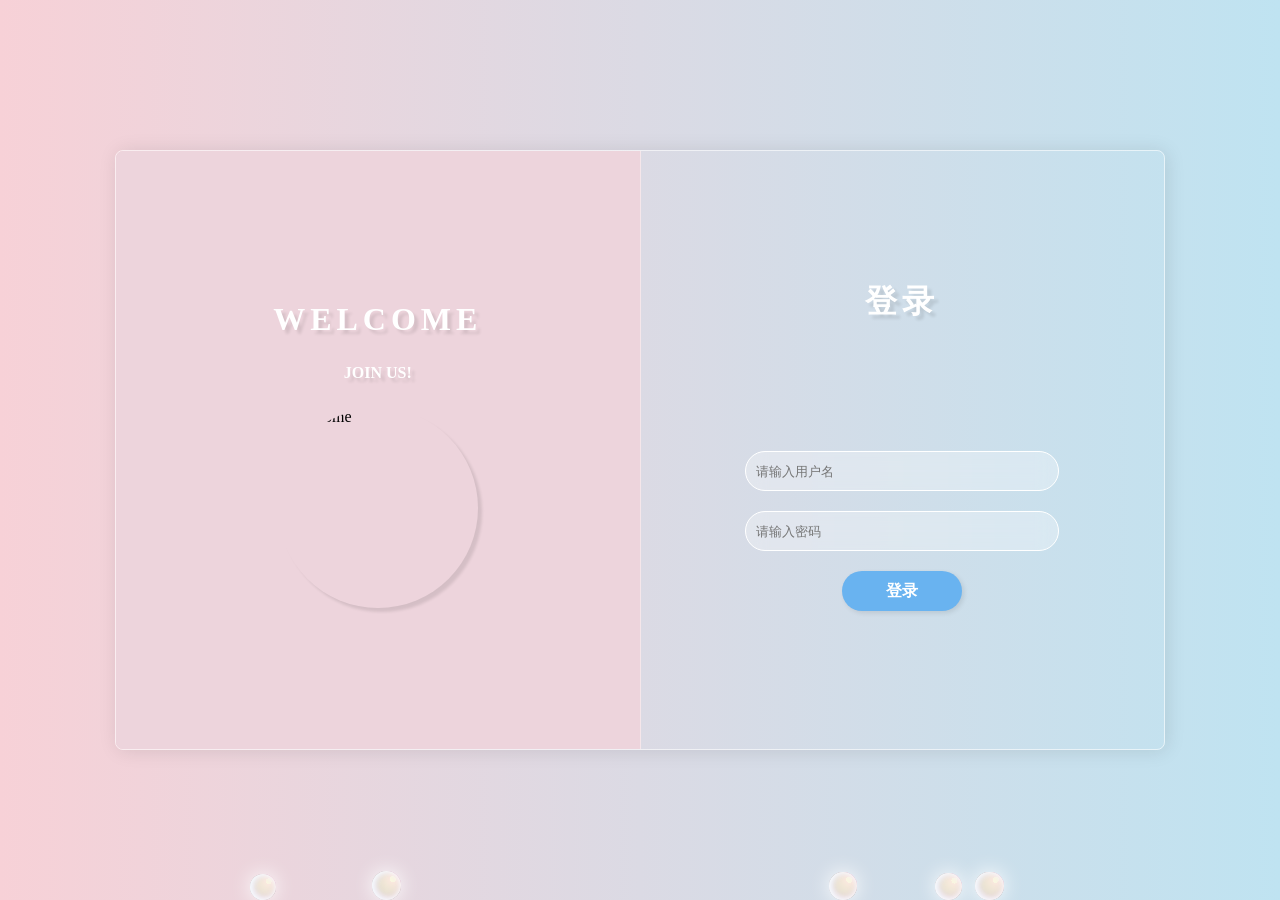
==== login.html @ 62196f65 "Add files via upload" ====
<!DOCTYPE html>
<html lang="zh-CN">
<head>
    <meta charset="UTF-8">
    <meta http-equiv="X-UA-Compatible" content="IE=edge">
    <meta name="viewport" content="width=device-width, initial-scale=1.0">
    <link rel="stylesheet" href="./login.css">
    <title>登录系统</title>
</head>
<body>
    <div class="box">
        <div class="pre-box">
            <h1>WELCOME</h1>
            <p>JOIN US!</p>
            <div class="img-box">
                <img src="./img/waoku.jpg" alt="welcome">
            </div>
        </div>
        
        <div class="login-form">
            <div class="title-box">
                <h1>登录</h1>
            </div>
            <div class="input-box">
                <input type="text" id="username" placeholder="请输入用户名">
                <input type="password" id="password" placeholder="请输入密码">
            </div>
            <div class="btn-box">
                <button id="loginBtn">登录</button>
            </div>
        </div>
    </div>

    <script src="./login.js"></script>
</body>
</html>
---- login.css ----
* {
    margin: 0;
    padding: 0;
    box-sizing: border-box;
}

input {
    outline: none;
}

html, body {
    height: 100%;
}

body {
    overflow-x: hidden;
    display: flex;
    background: linear-gradient(to right, rgb(247, 209, 215), rgb(191, 227, 241));
}

span {
    position: absolute;
    z-index: 0;
    bottom: 0;
    border-radius: 50%;
    background: radial-gradient(circle at 72% 28%, #fff 3px, #ff7edf 8%, #5b5b5b, #aad7f9 100%);
    box-shadow: inset 0 0 6px #fff,
        inset 3px 0 6px #eaf5fc,
        inset 2px -2px 10px #efcde6,
        inset 0 0 60px #f9f6de,
        0 0 20px #fff;
    animation: myMove 4s linear infinite;
}

@keyframes myMove {
    0% { transform: translateY(0%); opacity: 1; }
    50% { transform: translate(10%, -1000%); }
    75% { transform: translate(-20%, -1200%); }
    99% { opacity: .9; }
    100% { transform: translateY(-1800%) scale(1.5); opacity: 0; }
}

/* 最外层的大盒子 */
.box {
    width: 1050px;
    height: 600px;
    display: flex; /* 使用Flex布局平分左右 */
    position: relative;
    z-index: 2;
    margin: auto;
    border-radius: 8px;
    border: 1px solid rgba(255, 255, 255, .6);
    box-shadow: 2px 1px 19px rgba(0, 0, 0, .1);
    overflow: hidden; /* 防止内部圆角溢出 */
}

/* 左侧展示区 (原滑动盒子) */
.pre-box {
    flex: 1; /* 占据一半宽度 */
    height: 100%;
    background-color: #edd4dc;
    border-right: 1px solid rgba(255, 255, 255, 0.4); /* 添加一条分割线让视觉更清晰 */
}

.pre-box h1 {
    margin-top: 150px;
    text-align: center;
    letter-spacing: 5px;
    color: white;
    user-select: none;
    text-shadow: 4px 4px 3px rgba(0, 0, 0, .1);
}

.pre-box p {
    height: 30px;
    line-height: 30px;
    text-align: center;
    margin: 20px 0;
    user-select: none;
    font-weight: bold;
    color: white;
    text-shadow: 4px 4px 3px rgba(0, 0, 0, .1);
}

/* 图片盒子 */
.img-box {
    width: 200px;
    height: 200px;
    margin: 20px auto;
    border-radius: 50%;
    user-select: none;
    overflow: hidden;
    box-shadow: 4px 4px 3px rgba(0, 0, 0, .1);
}

.img-box img {
    width: 100%;
    height: 100%;
    object-fit: cover;
}

/* 登录盒子 */
.login-form {
    flex: 1; /* 占据另一半宽度 */
    height: 100%;
}

.title-box {
    height: 300px;
    line-height: 300px; /* 调整为300px使其在盒子内垂直居中 */
}

.title-box h1 {
    text-align: center;
    color: white;
    user-select: none;
    letter-spacing: 5px;
    text-shadow: 4px 4px 3px rgba(0, 0, 0, .1);
}

.input-box {
    display: flex;
    flex-direction: column;
    align-items: center;
}

input {
    width: 60%;
    height: 40px;
    margin-bottom: 20px;
    text-indent: 10px;
    border: 1px solid #fff;
    background-color: rgba(255, 255, 255, 0.3);
    border-radius: 120px;
    backdrop-filter: blur(10px);
}

input:focus {
    color: #69b3f0; /* 修改了光标颜色让其更易读 */
}

input:focus::placeholder {
    opacity: 0;
}

.btn-box {
    display: flex;
    justify-content: center;
}

button {
    width: 120px; /* 稍微加宽了按钮 */
    height: 40px; /* 稍微加高了按钮 */
    margin: 0 7px;
    line-height: 40px;
    border: none;
    border-radius: 120px; /* 和输入框统一圆角风格 */
    background-color: #69b3f0;
    color: white;
    font-size: 16px;
    font-weight: bold;
    box-shadow: 2px 2px 5px rgba(0,0,0,0.1);
    transition: all 0.3s;
}

button:hover {
    cursor: pointer;
    background-color: #559bd6;
    box-shadow: 2px 2px 10px rgba(0,0,0,0.2);
}
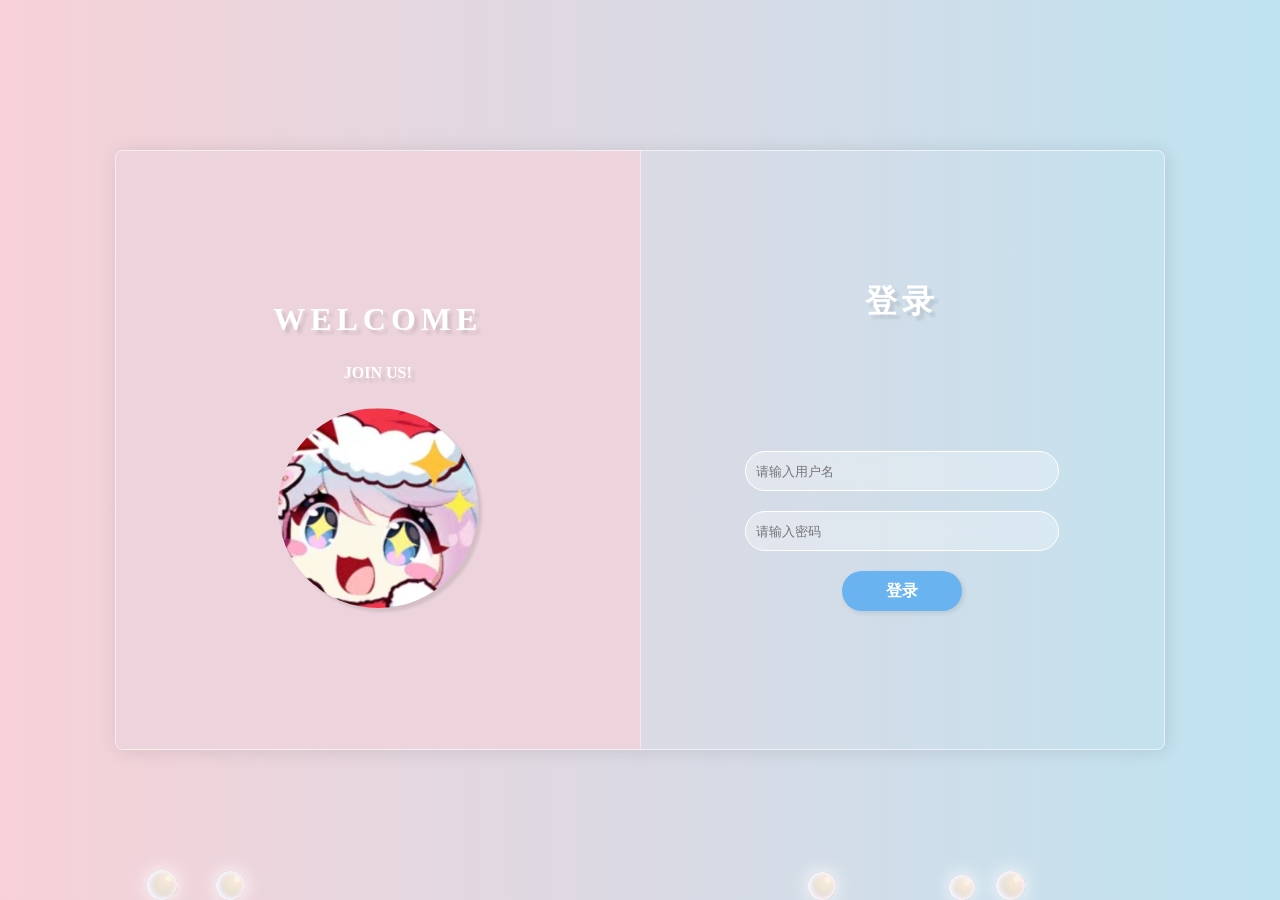
==== commit d5d4e23d: "Update login.html" ====
--- a/login.html
+++ b/login.html
@@ -13,7 +13,7 @@
             <h1>WELCOME</h1>
             <p>JOIN US!</p>
             <div class="img-box">
-                <img src="./img/waoku.jpg" alt="welcome">
+                <img src="./waoku.jpg" alt="welcome">
             </div>
         </div>
         
@@ -33,4 +33,4 @@
 
     <script src="./login.js"></script>
 </body>
-</html>+</html>
